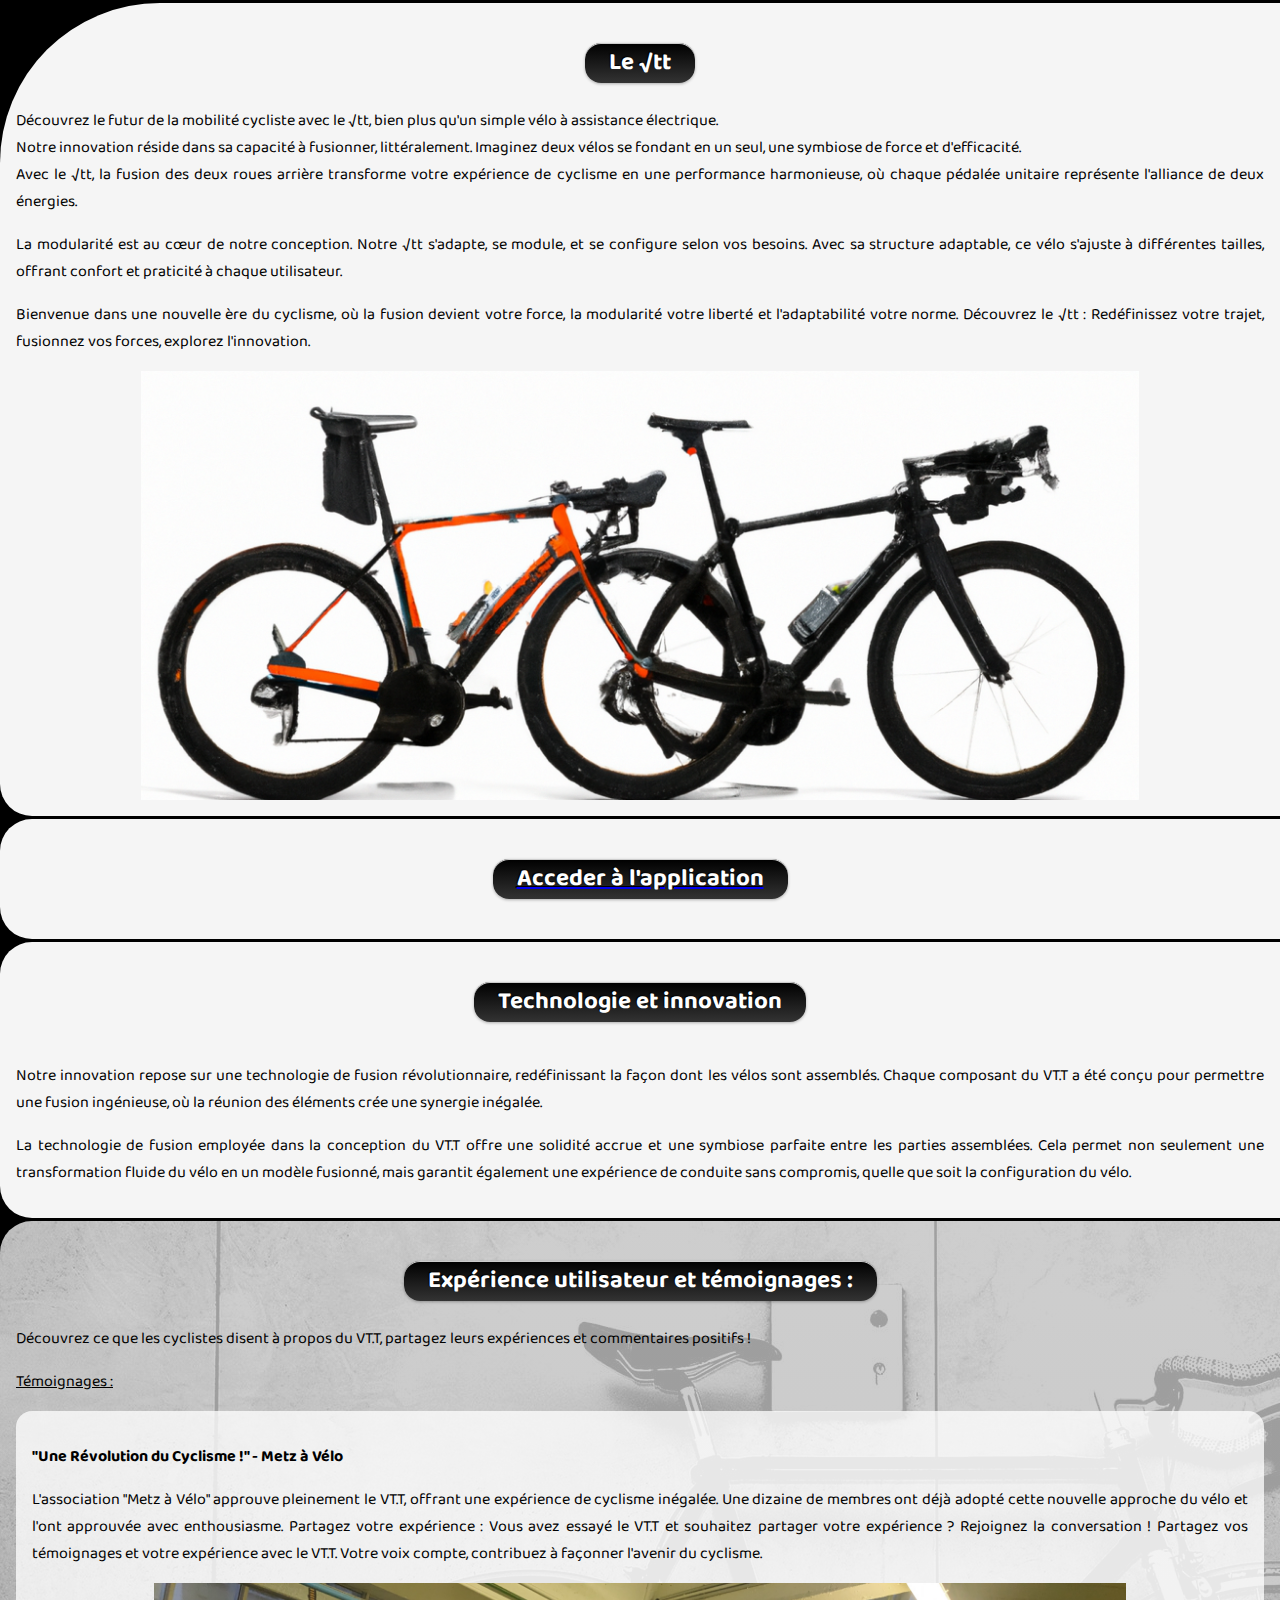
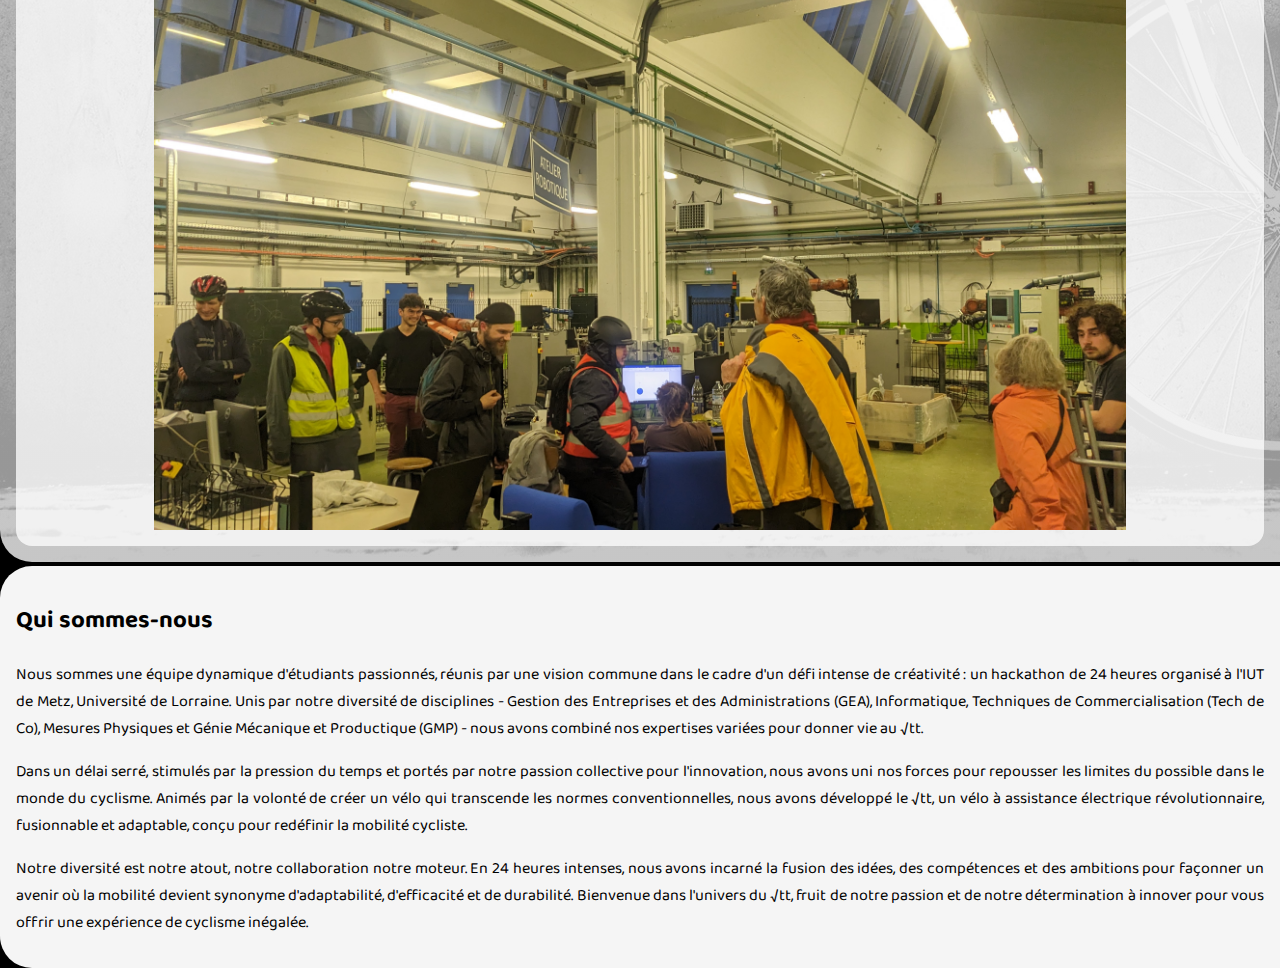
==== vue/accueil.view.html @ 2ecb54b7 "no php remaining'" ====
<!DOCTYPE html>
<html lang="en">

<head>
    <meta charset="UTF-8">
    <meta http-equiv="X-UA-Compatible" content="IE=edge">
    <meta name="viewport" content="width=device-width, initial-scale=1.0">
    <link rel="stylesheet" href="style.css">
    <link href="https://fonts.googleapis.com/css2?family=Baloo+Da&display=swap" rel="stylesheet">

    <title>√tt</title>
</head>

<body>
    <?php require_once('header.php'); ?>

    <section id="presentation_des_modeles">
        <div class="bulle_titre btn-15">
            <h2>Le √tt</h2>
        </div>


        <p>
            Découvrez le futur de la mobilité cycliste avec le √tt, bien plus qu'un simple vélo à assistance électrique.<br> Notre innovation réside dans sa capacité à fusionner, littéralement. Imaginez deux vélos se fondant en un seul, une symbiose de force et d'efficacité.<br> Avec le √tt, la fusion des deux roues arrière transforme votre expérience de cyclisme en une performance harmonieuse, où chaque pédalée unitaire représente l'alliance de deux énergies.
        </p>
        <p>
            La modularité est au cœur de notre conception. Notre √tt s'adapte, se module, et se configure selon vos besoins. Avec sa structure adaptable, ce vélo s'ajuste à différentes tailles, offrant confort et praticité à chaque utilisateur.
        </p>
        <p>
            Bienvenue dans une nouvelle ère du cyclisme, où la fusion devient votre force, la modularité votre liberté et l'adaptabilité votre norme. Découvrez le √tt : Redéfinissez votre trajet, fusionnez vos forces, explorez l'innovation.
        </p>
        <div><img id="vtt1" src="../src/images/velo_dalle.png" alt="" s></div>
        </div>



    </section>
    <section>
        <div class="bulle_titre btn-15">
            <a href="carte.html">
                <h2>Acceder à l'application</h2>
            </a>
        </div>
    </section>
    <section id="technologie_et_innovation">
        <div class="bulle_titre btn-15">
            <h2>Technologie et innovation</h2>
        </div>
        <img src="" alt="">
        <p>
            Notre innovation repose sur une technologie de fusion révolutionnaire, redéfinissant la façon dont les vélos sont assemblés. Chaque composant du VT.T a été conçu pour permettre une fusion ingénieuse, où la réunion des éléments crée une synergie inégalée.
        </p>
        <p>
            La technologie de fusion employée dans la conception du VT.T offre une solidité accrue et une symbiose parfaite entre les parties assemblées. Cela permet non seulement une transformation fluide du vélo en un modèle fusionné, mais garantit également une expérience de conduite sans compromis, quelle que soit la configuration du vélo.
        </p>
    </section>

    <section id="experience_utilisateur_et_temoignages">
        <div class="bulle_titre btn-15">
            <h2>Expérience utilisateur et témoignages :</h2>
        </div>
        <p> Découvrez ce que les cyclistes disent à propos du VT.T, partagez leurs expériences et commentaires positifs !
        </p>
        <p> <u>Témoignages :</u></p>

        <div class="card">

            <p> <strong>"Une Révolution du Cyclisme !" - Metz à Vélo</strong> </p>
            <p> L'association "Metz à Vélo" approuve pleinement le VT.T, offrant une expérience de cyclisme inégalée. Une dizaine de membres ont déjà adopté cette nouvelle approche du vélo et l'ont approuvée avec enthousiasme.
                Partagez votre expérience :
                Vous avez essayé le VT.T et souhaitez partager votre expérience ? Rejoignez la conversation ! Partagez vos témoignages et votre expérience avec le VT.T. Votre voix compte, contribuez à façonner l'avenir du cyclisme.
            </p>
            <img src="../src/images/PXL_20231118_154831774.jpg" alt="">
        </div>

    </section>

    <section id="quisommesnous">
        <h2>Qui sommes-nous</h2>
        <p>
            Nous sommes une équipe dynamique d'étudiants passionnés, réunis par une vision commune dans le cadre d'un défi intense de créativité : un hackathon de 24 heures organisé à l'IUT de Metz, Université de Lorraine. Unis par notre diversité de disciplines - Gestion des Entreprises et des Administrations (GEA), Informatique, Techniques de Commercialisation (Tech de Co), Mesures Physiques et Génie Mécanique et Productique (GMP) - nous avons combiné nos expertises variées pour donner vie au √tt.
        </p>
        <p>
            Dans un délai serré, stimulés par la pression du temps et portés par notre passion collective pour l'innovation, nous avons uni nos forces pour repousser les limites du possible dans le monde du cyclisme. Animés par la volonté de créer un vélo qui transcende les normes conventionnelles, nous avons développé le √tt, un vélo à assistance électrique révolutionnaire, fusionnable et adaptable, conçu pour redéfinir la mobilité cycliste.
        </p>
        <p>
            Notre diversité est notre atout, notre collaboration notre moteur. En 24 heures intenses, nous avons incarné la fusion des idées, des compétences et des ambitions pour façonner un avenir où la mobilité devient synonyme d'adaptabilité, d'efficacité et de durabilité. Bienvenue dans l'univers du √tt, fruit de notre passion et de notre détermination à innover pour vous offrir une expérience de cyclisme inégalée.
        </p>
    </section>
</body>

</html>
---- vue/style.css ----
/* styles.css */

body {
  margin: 0;
  font-family: "Baloo Da", sans-serif; /* Utilisation de la police BalooDa pour le texte par défaut */
  background-color: #000;
}

.header {
  background: -webkit-gradient(
    linear,
    left bottom,
    left top,
    from(#000),
    to(#333)
  );
  text-align: center;
  padding-top: 2em;
  border-radius: 0 0 1em 1em;
}
.header img {
  background-color: white;
  border-radius: 1em;
}

.bulle_titre {
  background-color: black;

  border-radius: 1em;
  text-align: center;
  width: max-content;
  margin: auto;
  max-width: 80%;
}
.bulle_titre h2 {
  color: white;
  margin: 1em;
}
.btn-15 {
  box-shadow: inset 0px 1px 0px rgba(255, 255, 255, 0.8),
    0px 1px 3px rgba(0, 0, 0, 0.3);
  border-color: #111;
  color: #555;
  text-shadow: -1px -1px 1px rgba(0, 0, 0, 1);
  background: -webkit-gradient(
    linear,
    left top,
    left bottom,
    from(#000),
    to(#333)
  );
}

section {
  background-color: whitesmoke;
  padding: 1em;
  text-align: justify;
  border-radius: 2em 0 0 2em;
  margin-top: 0.2em;
}
#presentation_des_modeles {
  border-radius: 10em 0 0 2em;
}

img {
  display: block;
  margin: auto;
  width: 80%;
}

#experience_utilisateur_et_temoignages {
  background-image: linear-gradient(
      rgba(195, 195, 195, 0.82),
      rgba(185, 185, 185, 0.81)
    ),
    url(../src/images/pxfuel.jpg);
}

.card {
  padding: 1em;
  background-color: rgba(255, 255, 255, 0.753);
  border-radius: 1em;
}
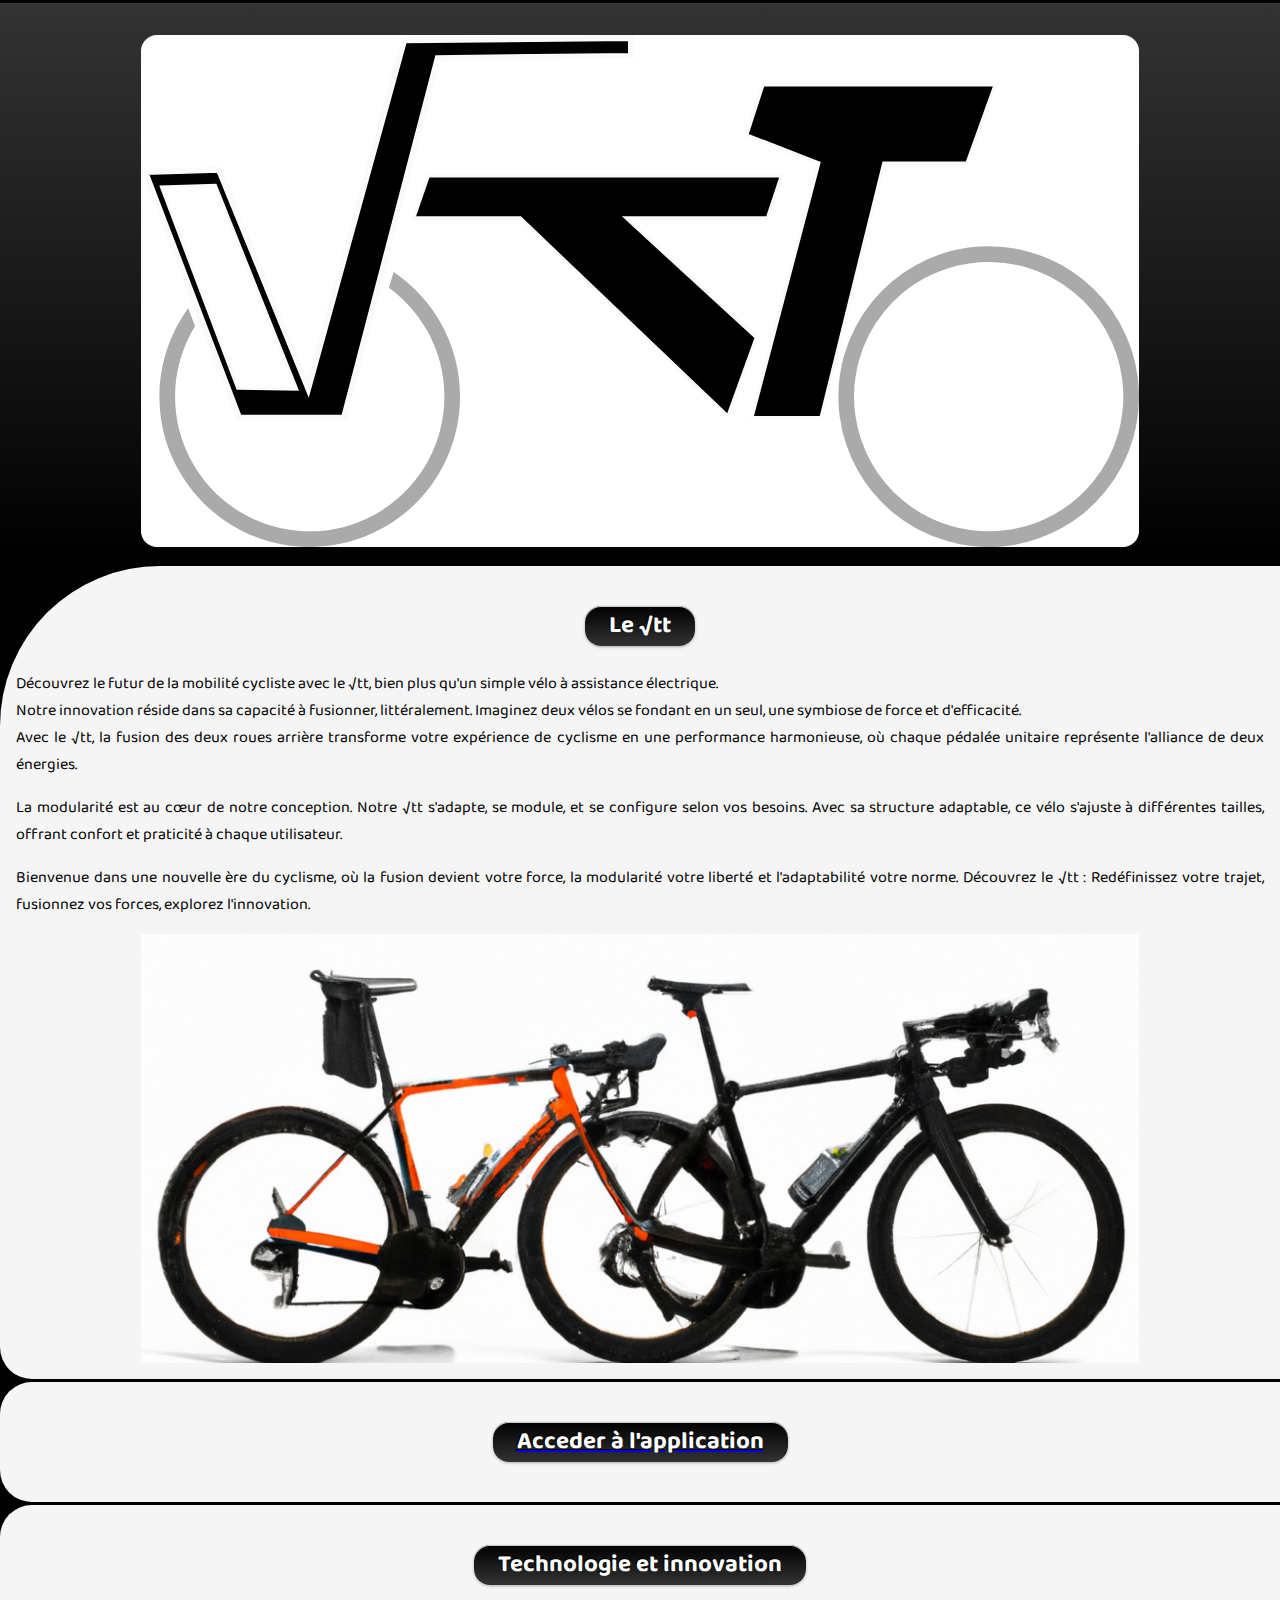
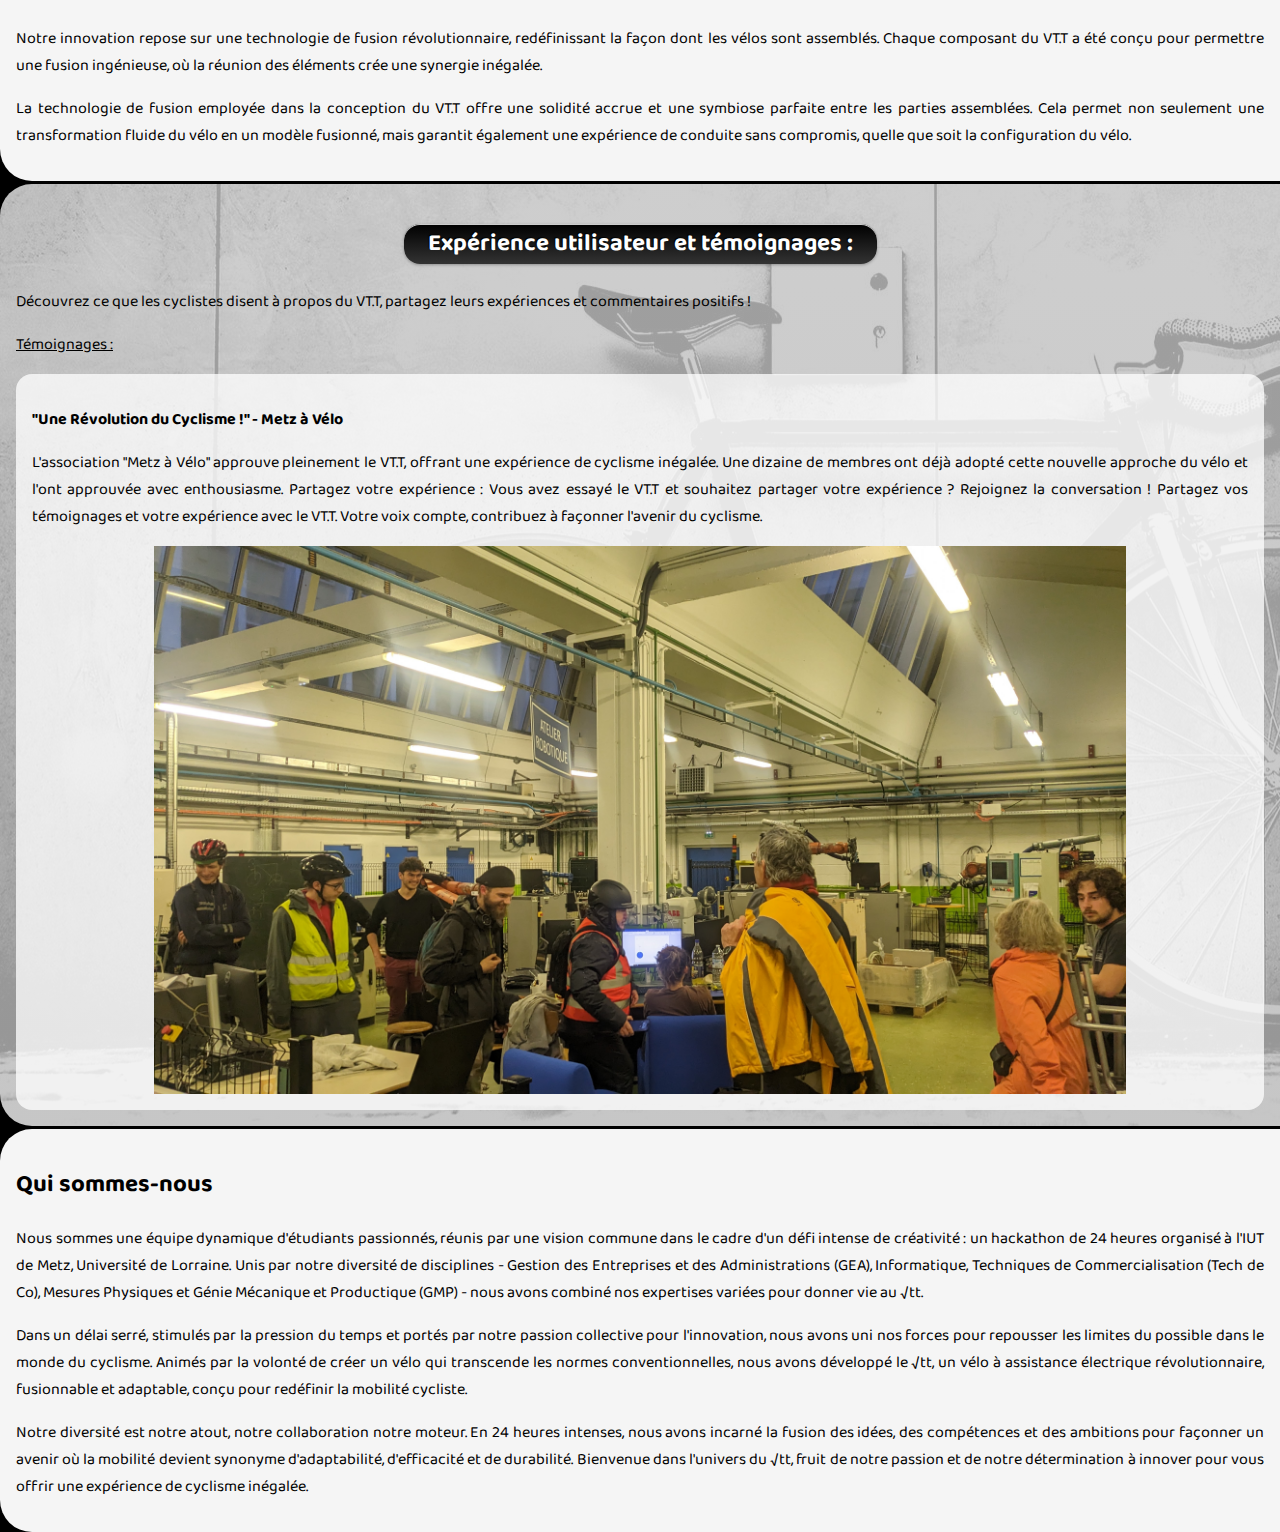
==== commit 17fab9e0: "header push" ====
--- a/vue/accueil.view.html
+++ b/vue/accueil.view.html
@@ -12,8 +12,10 @@
 </head>
 
 <body>
-    <?php require_once('header.php'); ?>
-
+    <section id="header" class="header">
+        <img src="..\src\images\propositionbV4.svg" alt="" width="80%" />
+        <span></span>
+    </section>
     <section id="presentation_des_modeles">
         <div class="bulle_titre btn-15">
             <h2>Le √tt</h2>
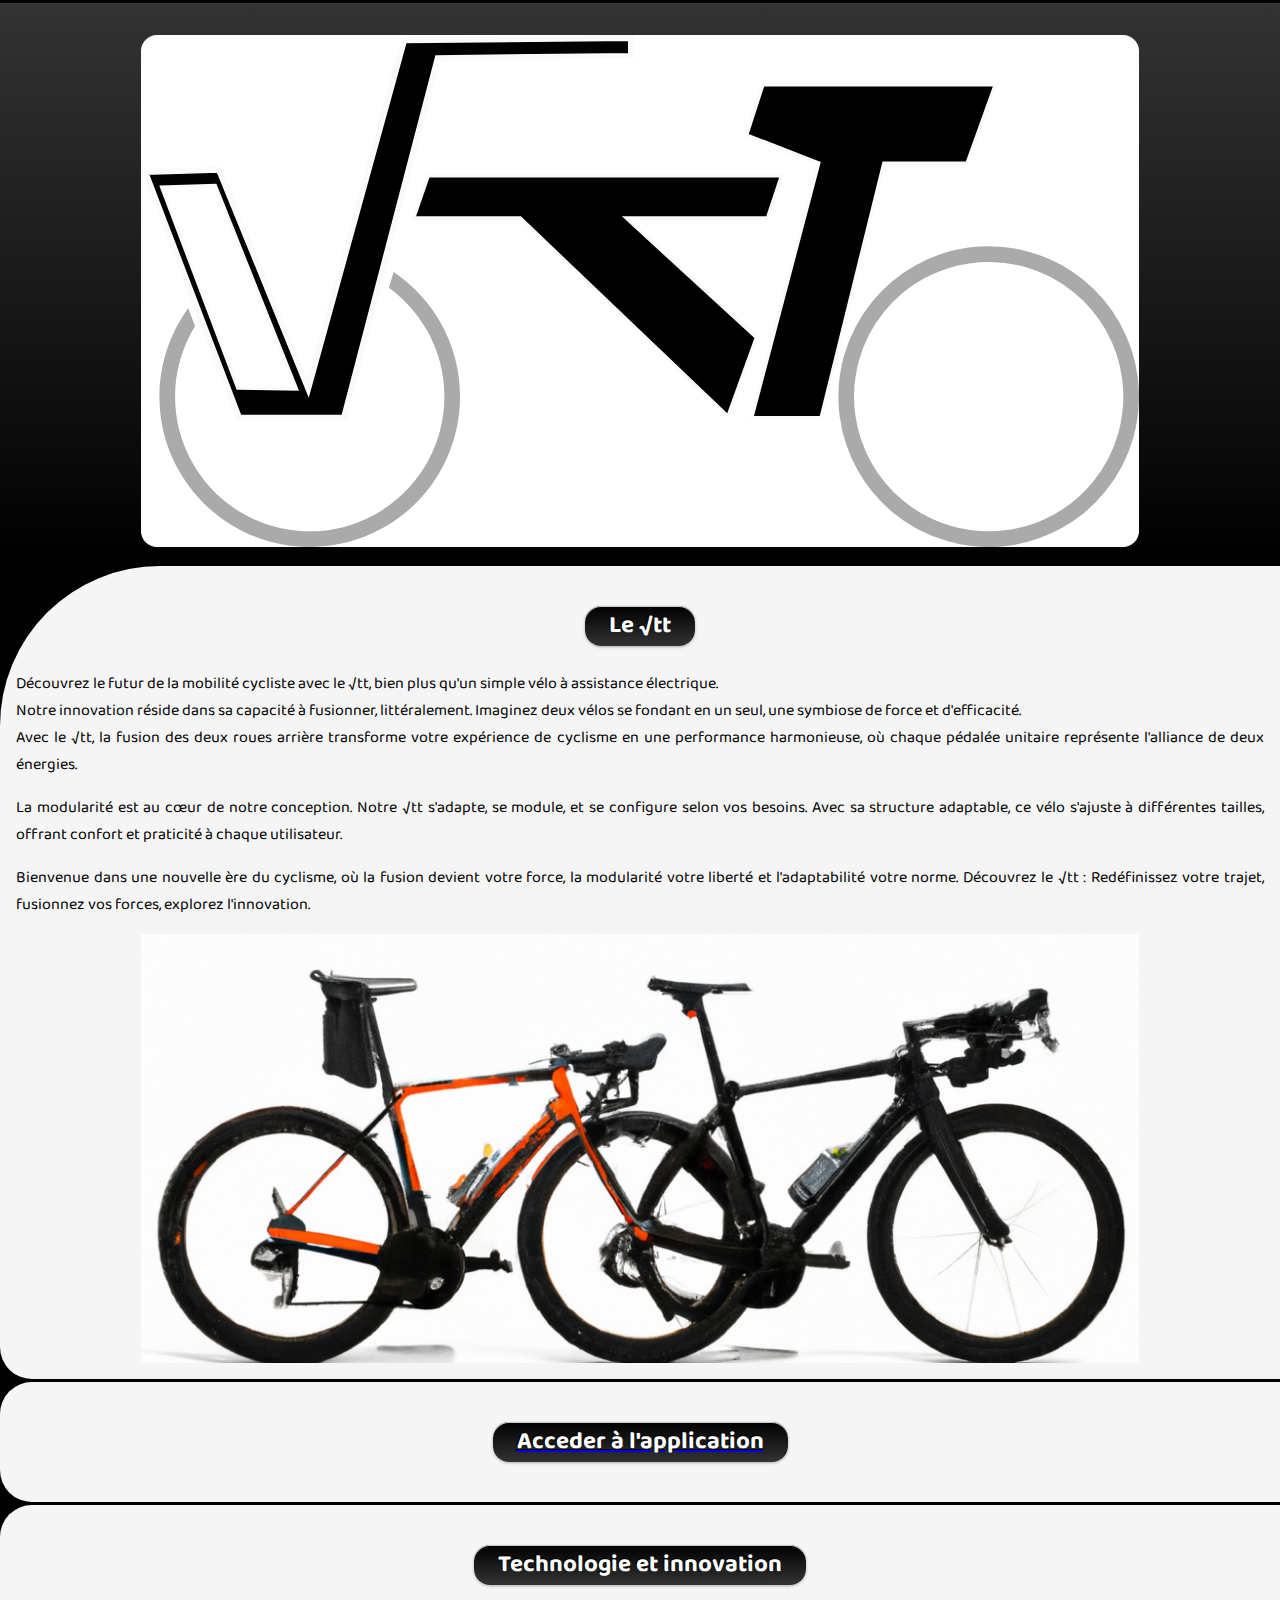
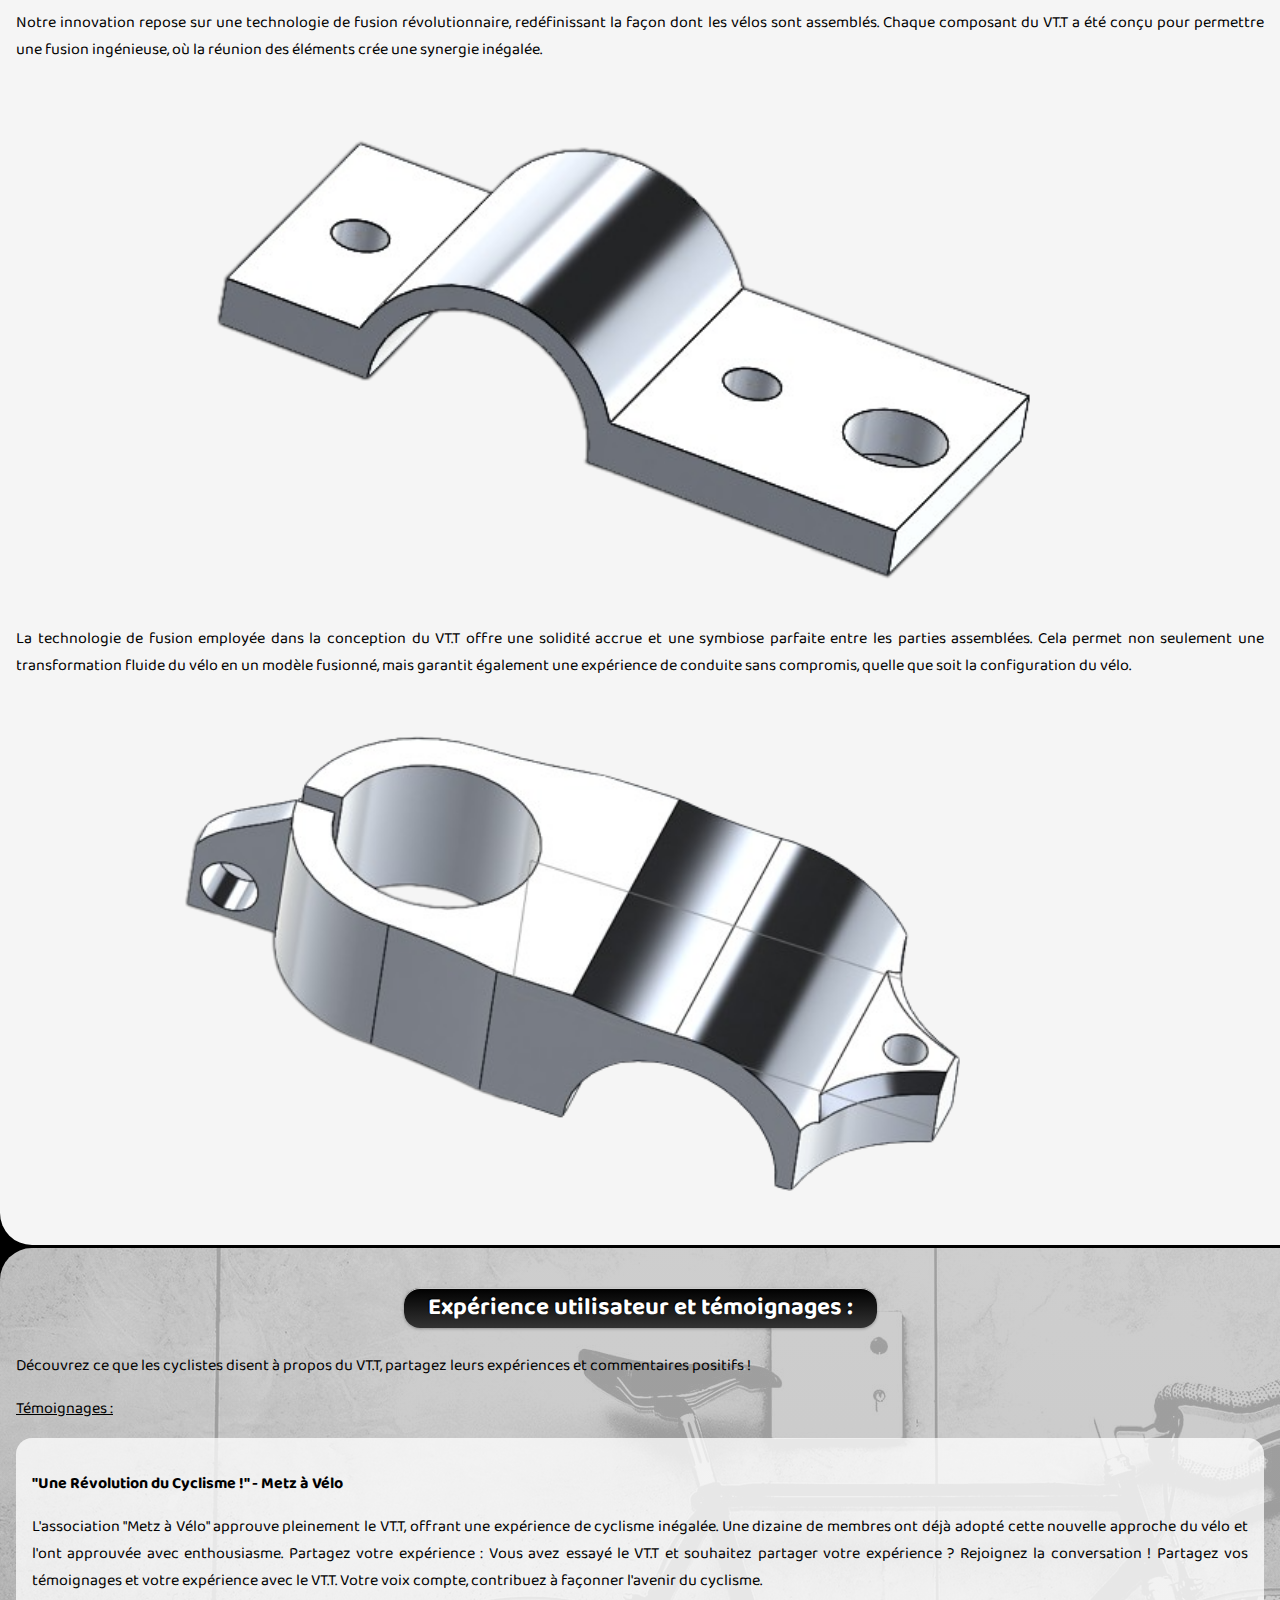
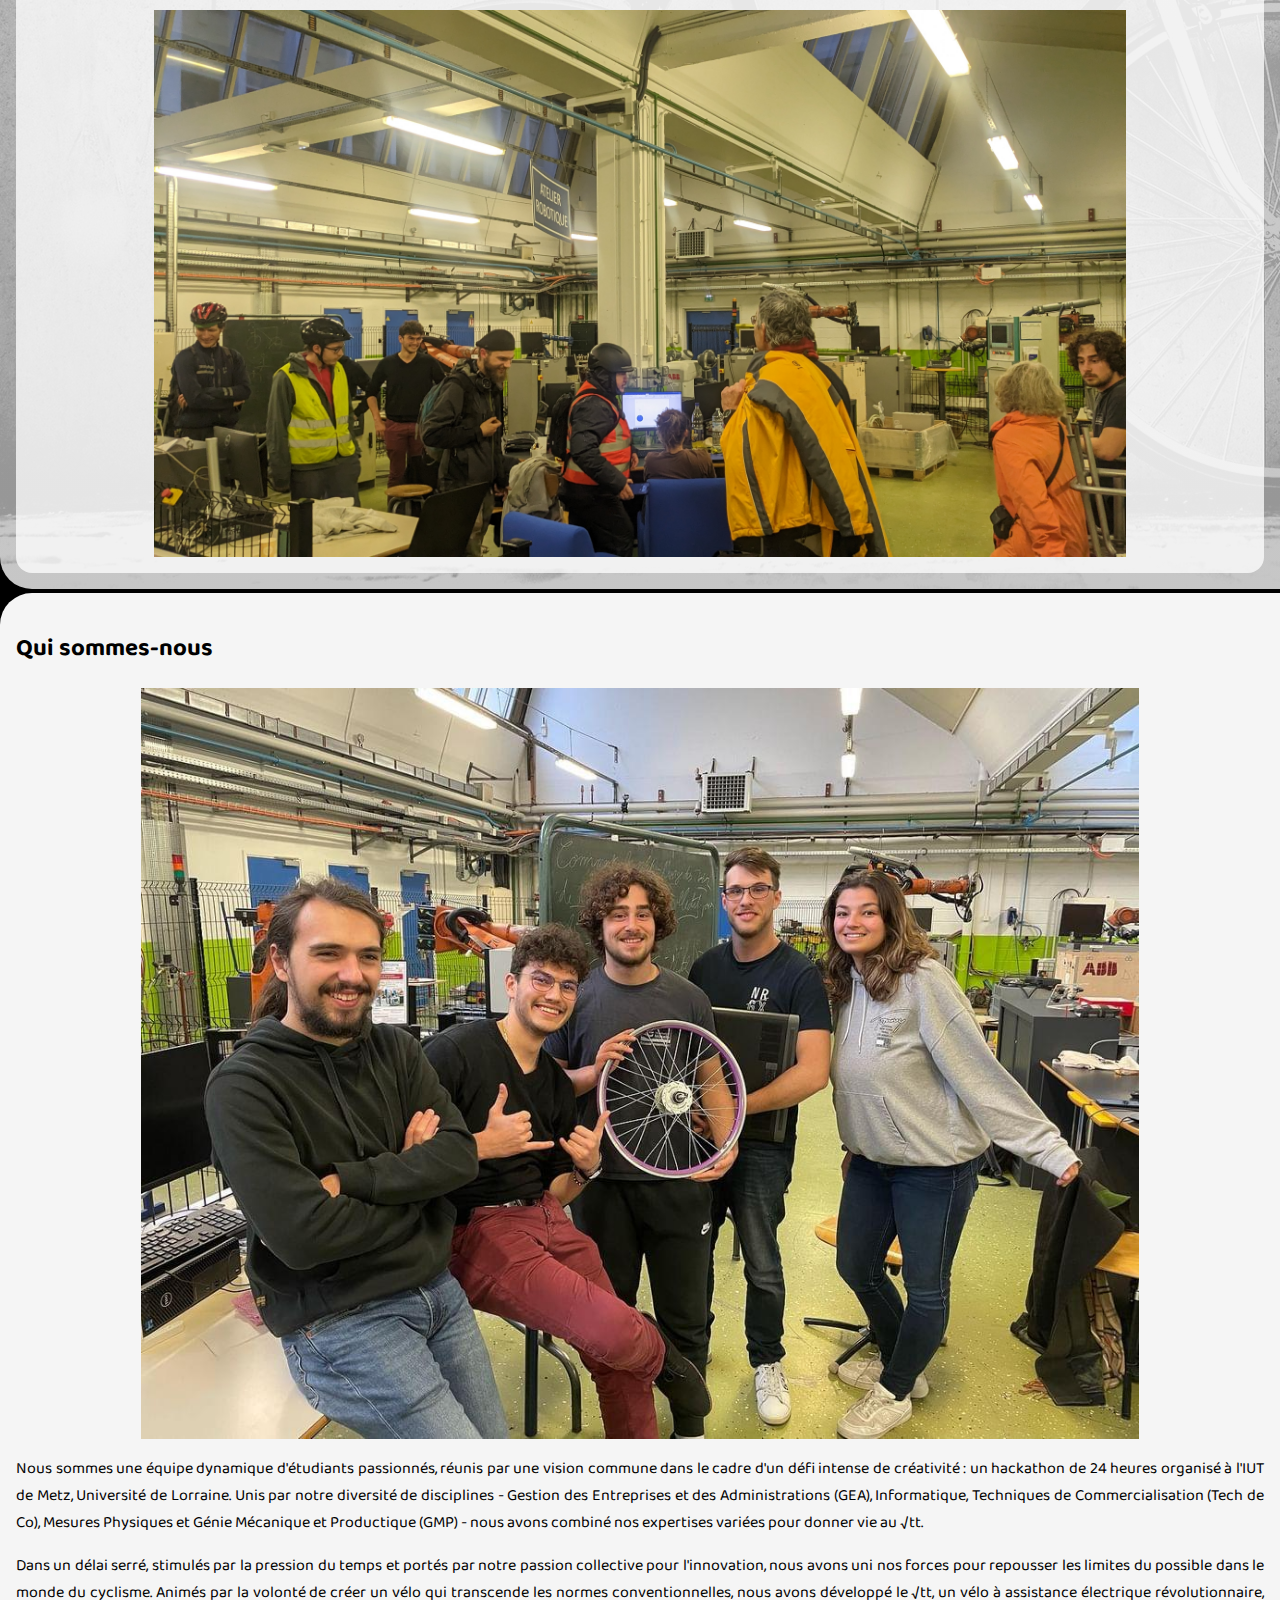
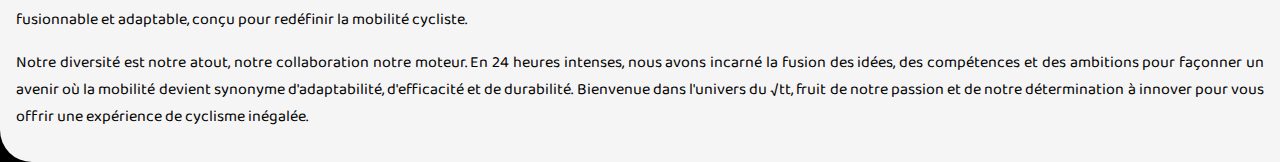
==== commit 44a68e6a: "ajout d'images" ====
--- a/vue/accueil.view.html
+++ b/vue/accueil.view.html
@@ -48,13 +48,15 @@
         <div class="bulle_titre btn-15">
             <h2>Technologie et innovation</h2>
         </div>
-        <img src="" alt="">
+        
         <p>
             Notre innovation repose sur une technologie de fusion révolutionnaire, redéfinissant la façon dont les vélos sont assemblés. Chaque composant du VT.T a été conçu pour permettre une fusion ingénieuse, où la réunion des éléments crée une synergie inégalée.
         </p>
+        <img src="..\src\images/Capture-removebg-preview.png" alt="" width="80%" />
         <p>
             La technologie de fusion employée dans la conception du VT.T offre une solidité accrue et une symbiose parfaite entre les parties assemblées. Cela permet non seulement une transformation fluide du vélo en un modèle fusionné, mais garantit également une expérience de conduite sans compromis, quelle que soit la configuration du vélo.
         </p>
+        <img src="..\src\images/Capture1-removebg-preview.png" alt="" width="80%" />
     </section>
 
     <section id="experience_utilisateur_et_temoignages">
@@ -79,6 +81,7 @@
 
     <section id="quisommesnous">
         <h2>Qui sommes-nous</h2>
+        <img src="..\src\images/IMG_20231119_091957_319.jpg" alt="" width="80%" />
         <p>
             Nous sommes une équipe dynamique d'étudiants passionnés, réunis par une vision commune dans le cadre d'un défi intense de créativité : un hackathon de 24 heures organisé à l'IUT de Metz, Université de Lorraine. Unis par notre diversité de disciplines - Gestion des Entreprises et des Administrations (GEA), Informatique, Techniques de Commercialisation (Tech de Co), Mesures Physiques et Génie Mécanique et Productique (GMP) - nous avons combiné nos expertises variées pour donner vie au √tt.
         </p>
